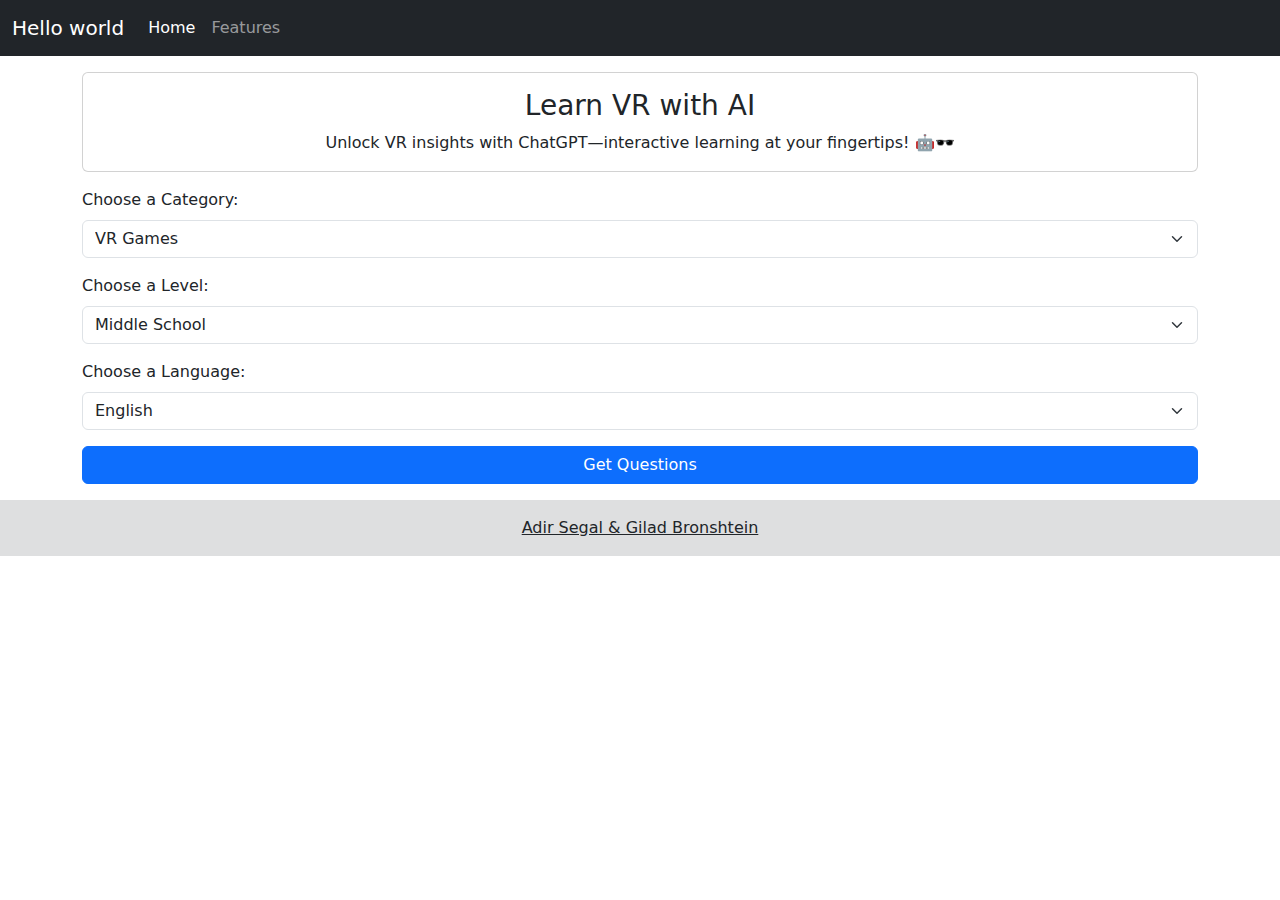
==== index.html @ ae1d0962 "move index to root" ====
﻿<!DOCTYPE html>
<html lang="en">
<head>
    <meta charset="utf-8" />
    <title>OpenAI</title>
    <!-- Include Bootstrap CSS -->
    <link rel="stylesheet" href="https://cdn.jsdelivr.net/npm/bootstrap@5.3.2/dist/css/bootstrap.min.css">
    <link href="css/styles.css" rel="stylesheet" />
    <script src="js/javascript_oepnai.js"></script>
</head>
<body>
    <!-- Navbar -->
    <nav class="navbar navbar-expand-lg navbar-dark bg-dark">
        <div class="container-fluid">
            <a class="navbar-brand" href="#">Hello world</a>
            <button class="navbar-toggler" type="button" data-bs-toggle="collapse" data-bs-target="#navbarNav" aria-controls="navbarNav" aria-expanded="false" aria-label="Toggle navigation">
                <span class="navbar-toggler-icon"></span>
            </button>
            <div class="collapse navbar-collapse" id="navbarNav">
                <ul class="navbar-nav">
                    <li class="nav-item">
                        <a class="nav-link active" aria-current="page" href="#">Home</a>
                    </li>
                    <li class="nav-item">
                        <a class="nav-link" href="#">Features</a>
                    </li>
                </ul>
            </div>
        </div>
    </nav>

    <!-- Container -->
    <div class="container">
        <div class="row">
            <div class="mb-3">
                <div class="card mt-3">
                    <div class="card-body">
                        <h3 class="text-center">Learn VR with AI</h3>
                        <p class="card-text d-flex justify-content-center">Unlock VR insights with ChatGPT—interactive learning at your fingertips! 🤖🕶</p>
                    </div>
                </div>
            </div>
        </div>

        <!-- Categories -->
        <div class="mb-3">
            <label for="categories" class="form-label">Choose a Category:</label>
            <select class="form-select" id="categories">
                <option value="VR Games">VR Games</option>
                <option value="VR Headsets">VR Headsets</option>
                <option value="VR Development Platforms">VR Development Platforms</option>
            </select>
        </div>

        <!-- Level of school -->
        <div class="mb-3">
            <label for="schoolLevel" class="form-label">Choose a Level:</label>
            <select class="form-select" id="schoolLevel">
                <option value="Middle school">Middle School</option>
                <option value="High school">High School</option>
                <option value="University">University</option>
            </select>
        </div>

        <!-- List of languages -->
        <div class="mb-3">
            <label for="language" class="form-label">Choose a Language:</label>
            <select class="form-select" id="language">
                <option value="english">English</option>
                <option value="hebrew">Hebrew</option>
                <option value="russian">Russian</option>
            </select>
        </div>

        <!--Get Questions BUTTON -->
        <button class="btn btn-primary w-100" onclick="getQuestion()">Get Questions</button>

        <!--ALERT DIV for JS-->
        <div id="alertDiv"></div>


        <!--CarouselwithCardQUESTIONS-->
        <div id="questionsListGroup" class="list-group mt-3">
            <!--Carousel-->
            <div class="carouselWrapper">
                <div id="carouselExample" class="carousel slide carousel-dark" data-bs-ride="carousel ">
                    <div class="carousel-inner ">
                        <!-- Carousel items will be injected here by JavaScript -->
                    </div>

                    <div id="carouselbuttons">
                        <!--PREV / NEXT Buttons-->
                    </div>
                </div>
            </div>
        </div>
    </div>
    <!--</div>-->


    <svg xmlns="http://www.w3.org/2000/svg" style="display: none;">
        <symbol id="check-circle-fill" viewBox="0 0 16 16">
            <path d="M16 8A8 8 0 1 1 0 8a8 8 0 0 1 16 0zm-3.97-3.03a.75.75 0 0 0-1.08.022L7.477 9.417 5.384 7.323a.75.75 0 0 0-1.06 1.06L6.97 11.03a.75.75 0 0 0 1.079-.02l3.992-4.99a.75.75 0 0 0-.01-1.05z" />
        </symbol>
        <symbol id="info-fill" viewBox="0 0 16 16">
            <path d="M8 16A8 8 0 1 0 8 0a8 8 0 0 0 0 16zm.93-9.412-1 4.705c-.07.34.029.533.304.533.194 0 .487-.07.686-.246l-.088.416c-.287.346-.92.598-1.465.598-.703 0-1.002-.422-.808-1.319l.738-3.468c.064-.293.006-.399-.287-.47l-.451-.081.082-.381 2.29-.287zM8 5.5a1 1 0 1 1 0-2 1 1 0 0 1 0 2z" />
        </symbol>
        <symbol id="exclamation-triangle-fill" viewBox="0 0 16 16">
            <path d="M8.982 1.566a1.13 1.13 0 0 0-1.96 0L.165 13.233c-.457.778.091 1.767.98 1.767h13.713c.889 0 1.438-.99.98-1.767L8.982 1.566zM8 5c.535 0 .954.462.9.995l-.35 3.507a.552.552 0 0 1-1.1 0L7.1 5.995A.905.905 0 0 1 8 5zm.002 6a1 1 0 1 1 0 2 1 1 0 0 1 0-2z" />
        </symbol>
    </svg>




    <!-- Footer -->
    <footer class="bg-light text-center text-lg-start">
        <div class="text-center p-3" style="background-color: rgba(0, 0, 0, 0.1);">
            <a class="text-dark" href="https://www.linkedin.com/in/alexander-levin-3a3b3b1b3/">Adir Segal & Gilad Bronshtein</a>
        </div>
    </footer>


    <script src="https://cdn.jsdelivr.net/npm/bootstrap@5.3.2/dist/js/bootstrap.bundle.min.js"></script>
</body>
</html>
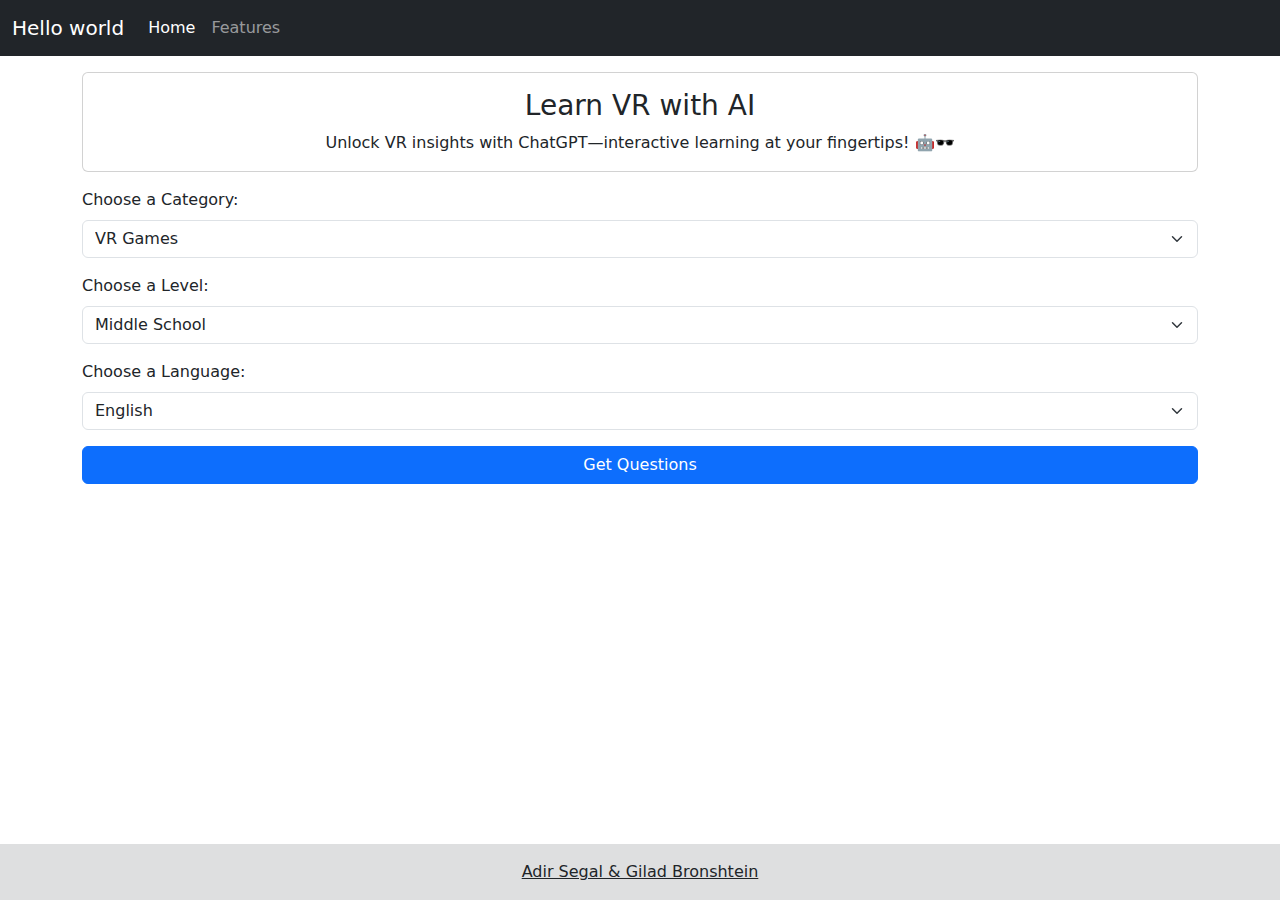
==== commit f998e2c7: "wwwroot fix for GitHub" ====
--- a/index.html
+++ b/index.html
@@ -2,11 +2,13 @@
 <html lang="en">
 <head>
     <meta charset="utf-8" />
-    <title>OpenAI</title>
+    <title>OpenAI ChatGPT for VR</title>
+    <link rel="icon" type="image/x-icon" href="/images/favicon.ico">
+
     <!-- Include Bootstrap CSS -->
     <link rel="stylesheet" href="https://cdn.jsdelivr.net/npm/bootstrap@5.3.2/dist/css/bootstrap.min.css">
-    <link href="css/styles.css" rel="stylesheet" />
-    <script src="js/javascript_oepnai.js"></script>
+    <link href="wwwroot/css/styles.css" rel="stylesheet" />
+    <script src="wwwroot/js/javascript_oepnai.js"></script>
 </head>
 <body>
     <!-- Navbar -->
--- a/wwwroot/css/styles.css
+++ b/wwwroot/css/styles.css
@@ -0,0 +1,22 @@
+﻿footer {
+    position: absolute;
+    bottom: 0;
+    width: 100%;
+}
+
+.card-narrow {
+    width: 70%; /* Adjust the width as needed */
+    margin: auto; /* This centers the card */
+}
+
+
+
+.fade-out {
+    animation: fadeOut 0.5s forwards;
+}
+
+@keyframes fadeOut {
+    to {
+        opacity: 0;
+    }
+}
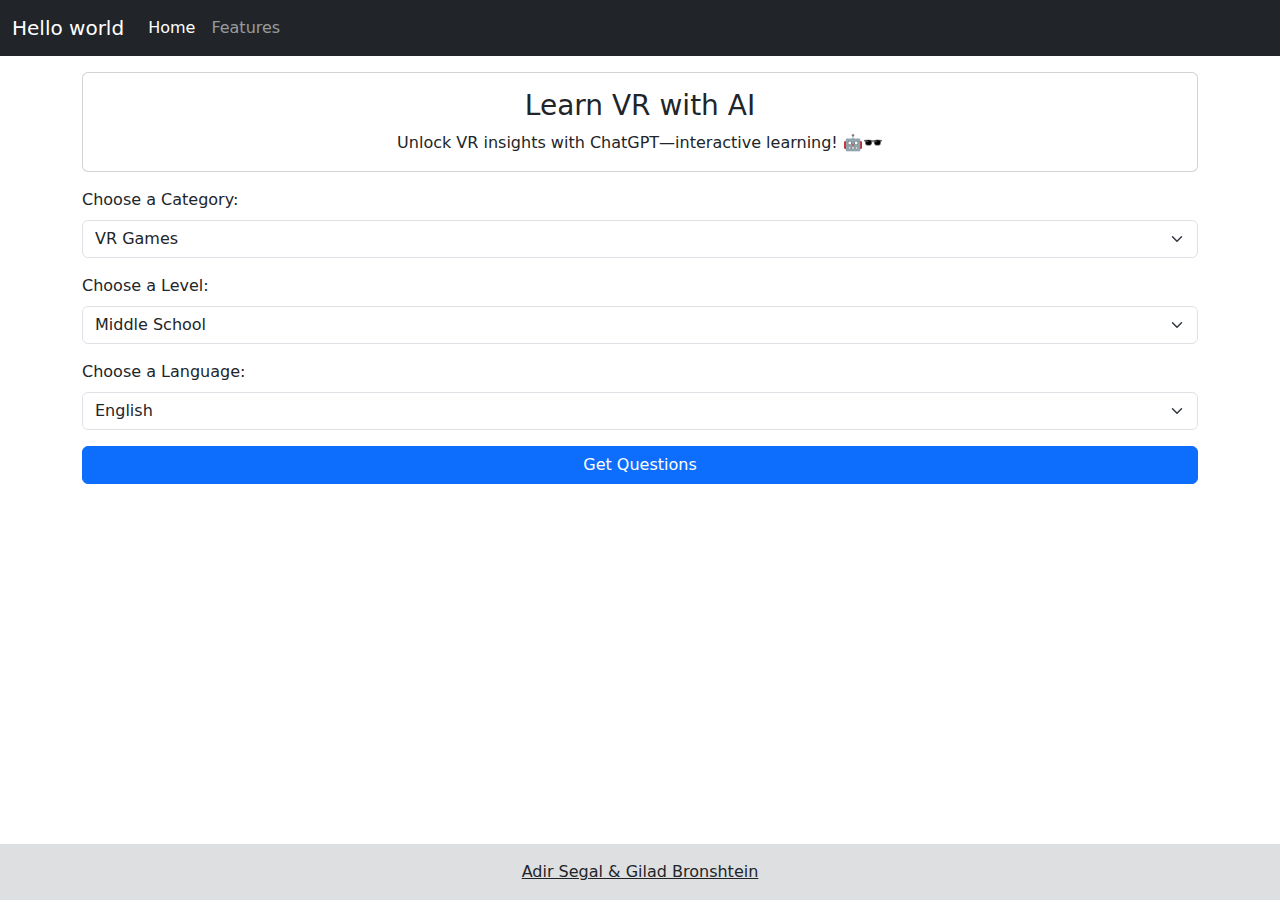
==== commit 06aac72e: "more try" ====
--- a/index.html
+++ b/index.html
@@ -3,7 +3,7 @@
 <head>
     <meta charset="utf-8" />
     <title>OpenAI ChatGPT for VR</title>
-    <link rel="icon" type="image/x-icon" href="/images/favicon.ico">
+    <link rel="icon" type="image/x-icon" href="wwwroot/images/favicon.ico">
 
     <!-- Include Bootstrap CSS -->
     <link rel="stylesheet" href="https://cdn.jsdelivr.net/npm/bootstrap@5.3.2/dist/css/bootstrap.min.css">
@@ -38,7 +38,7 @@
                 <div class="card mt-3">
                     <div class="card-body">
                         <h3 class="text-center">Learn VR with AI</h3>
-                        <p class="card-text d-flex justify-content-center">Unlock VR insights with ChatGPT—interactive learning at your fingertips! 🤖🕶</p>
+                        <p class="card-text d-flex justify-content-center">Unlock VR insights with ChatGPT—interactive learning! 🤖🕶</p>
                     </div>
                 </div>
             </div>
